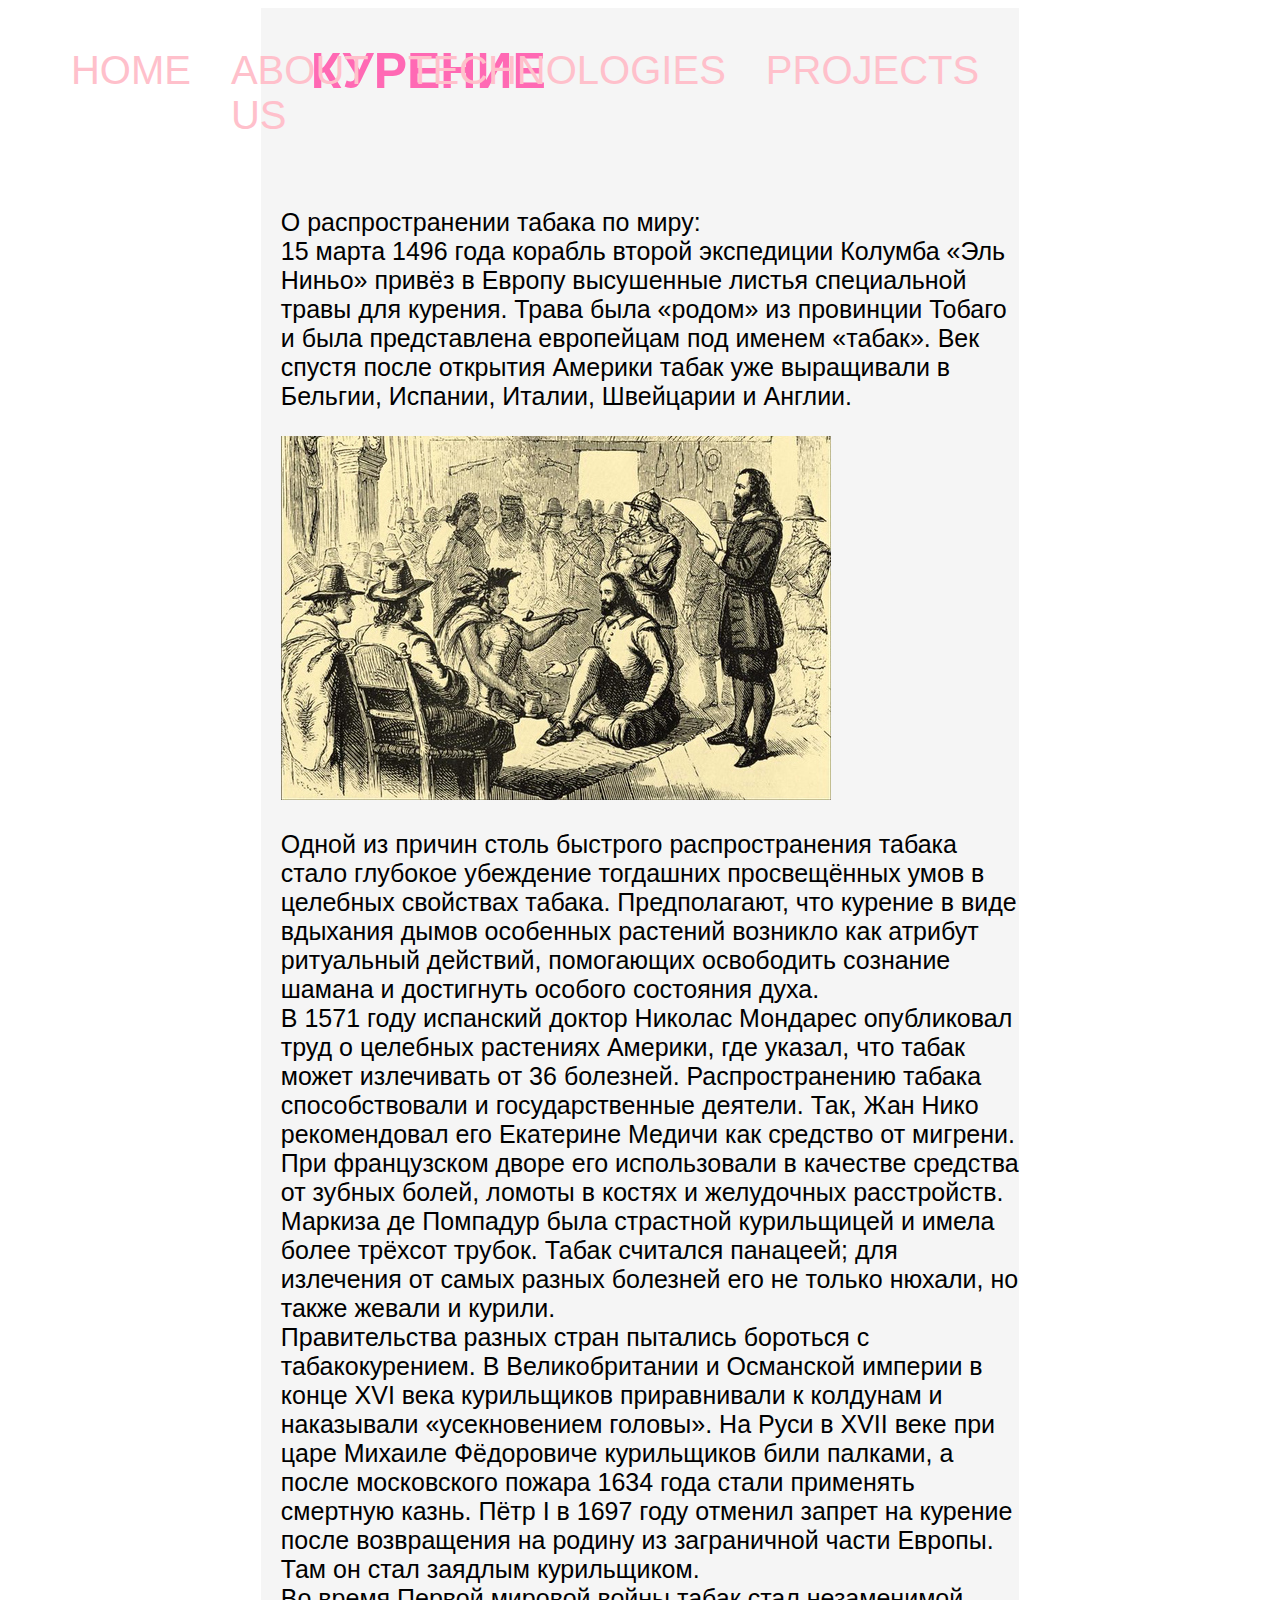
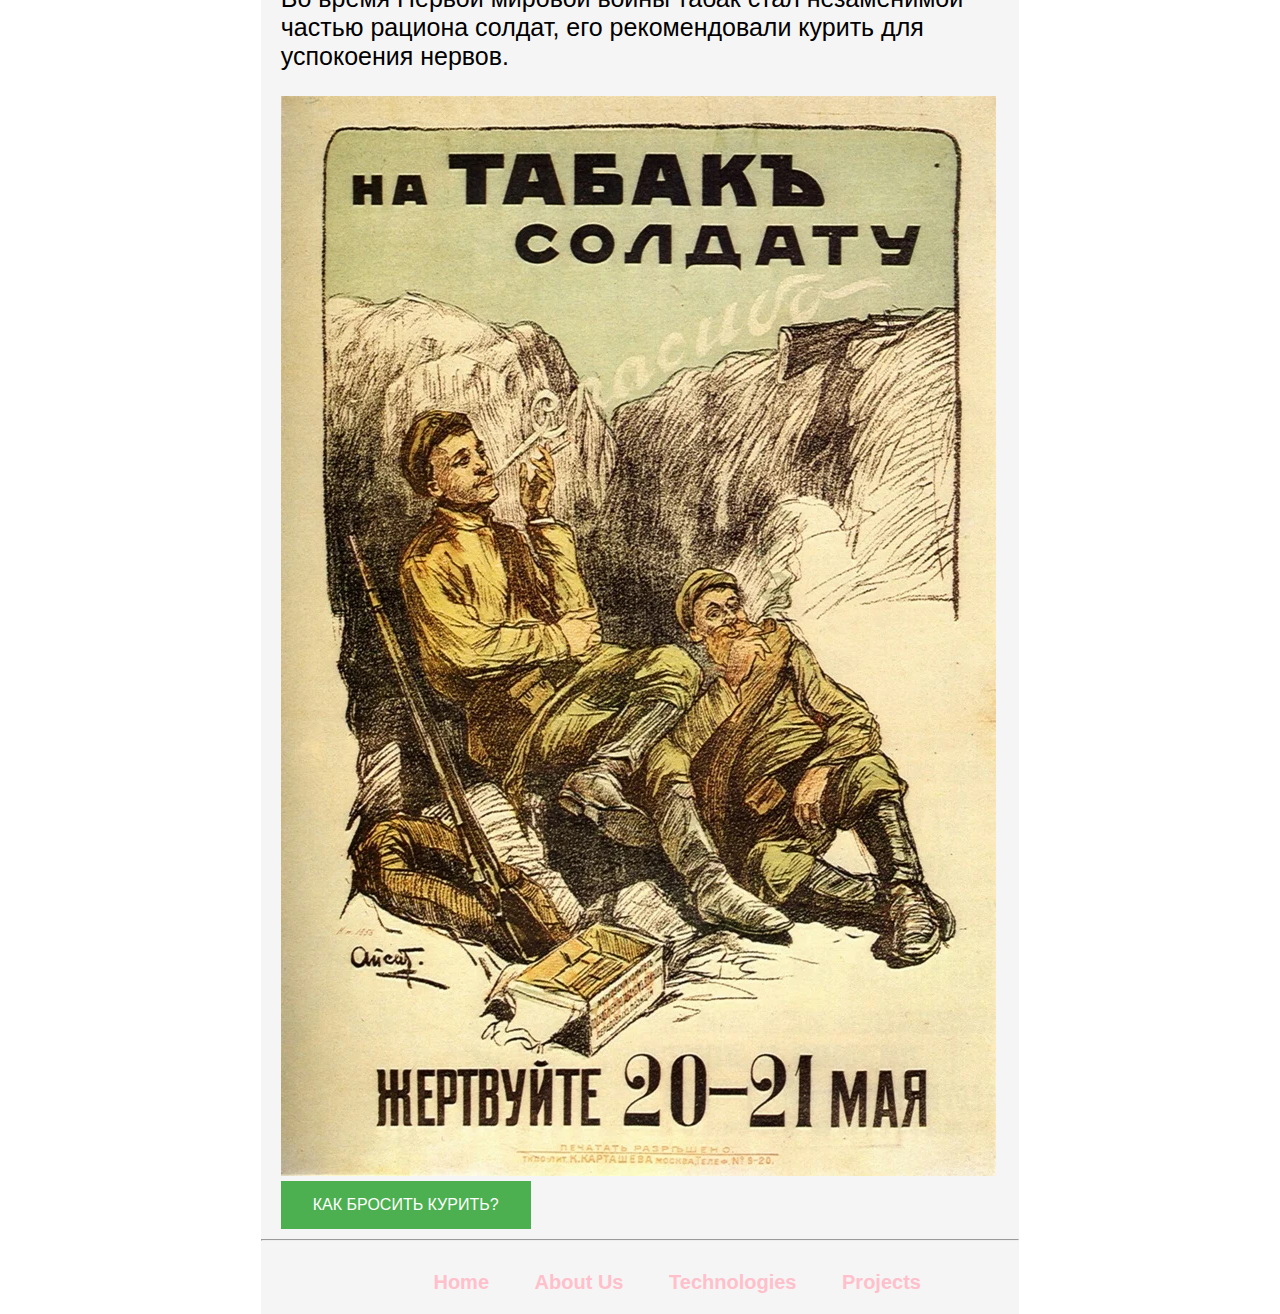
==== about_smoke.html @ 1159212b "Add significant amount of content" ====
<!DOCTYPE html>
<html lang="ru">
<head>
	<meta charset="utf-8">
	<link rel="stylesheet" type="text/css" href="styles/style.css">
	<title>Это сайт.</title>
	<title>Это сайт.</title>
	</head>
<body>
	<div class="line"></div>
	<div class="wrapper">
		<header role="banner">
			<nav role="navigation">
				<h1><a href="index.html" class="amogus">Курение</a></h1>
				<ul class="nav-ul">
					<ol><a href="#">Home</a></ol>
					<ol><a href="#">About Us</a></ol>
					<ol><a href="#">Technologies</a></ol>
					<ol><a href="#">Projects</a></ol>
				</ul>
			</nav>
		</header>
		<main role="main">
			<section class="text" role="section">
				<article>
					<h1></h1>
					<p>
О распространении табака по миру:<br>
15 марта 1496 года корабль второй экспедиции Колумба «Эль Ниньо» привёз в Европу высушенные листья специальной травы для курения. Трава была «родом» из провинции Тобаго и была представлена европейцам под именем «табак». Век спустя после открытия Америки табак уже выращивали в Бельгии, Испании, Италии, Швейцарии и Англии.<br></p>
<img src="images/kolumbsus.jpg"></img><br>
<p>
Одной из причин столь быстрого распространения табака стало глубокое убеждение тогдашних просвещённых умов в целебных свойствах табака. Предполагают, что курение в виде вдыхания дымов особенных растений возникло как атрибут ритуальный действий, помогающих освободить сознание шамана и достигнуть особого состояния духа.<br>
В 1571 году испанский доктор Николас Мондарес опубликовал труд о целебных растениях Америки, где указал, что табак может излечивать от 36 болезней. Распространению табака способствовали и государственные деятели. Так, Жан Нико рекомендовал его Екатерине Медичи как средство от мигрени. При французском дворе его использовали в качестве средства от зубных болей, ломоты в костях и желудочных расстройств. Маркиза де Помпадур была страстной курильщицей и имела более трёхсот трубок. Табак считался панацеей; для излечения от самых разных болезней его не только нюхали, но также жевали и курили.<br>
Правительства разных стран пытались бороться с табакокурением. В Великобритании и Османской империи в конце XVI века курильщиков приравнивали к колдунам и наказывали «усекновением головы». На Руси в XVII веке при царе Михаиле Фёдоровиче курильщиков били палками, а после московского пожара 1634 года стали применять смертную казнь. Пётр I в 1697 году отменил запрет на курение после возвращения на родину из заграничной части Европы. Там он стал заядлым курильщиком.<br>
Во время Первой мировой войны табак стал незаменимой частью рациона солдат, его рекомендовали курить для успокоения нервов.<br></p>
<img src="images/voina.webp"></img><br>
<button onclick="location.href='how.html'" class="button" type="button" role="button" value="что?">Как бросить курить?</button>
				</article>
				<hr/>
			</section>
		</main>
		<footer>
			<nav role="navigation">
				<ul class="	nav-ul">
					<ol><a href="#">Home</a></ol>&nbsp
					<ol><a href="#">About Us</a></ol>&nbsp
					<ol><a href="#">Technologies</a></ol>&nbsp
					<ol><a href="#">Projects</a></ol>&nbsp
				</ul>
			</nav>
		</footer>
	</div>
</body>
</html>
---- styles/style.css ----
@mixin transition($property) {transition: $property .25s;}

html {font: 20px 'Open Sans Condensed', 'Roboto Condensed', Verdana, sans-serif;}
h1 {font-size: 2.25em;}
h2 {font-size: 2em;}
h3 {font-size: 1.75em;}
h4 {font-size: 1.5em;}
p {font-size: 1.25em;}
		
.wrapper {
	margin: auto;
	width: 60%;
}
header,
nav,
section,
footer {
	background: whitesmoke;
	float: left;
	width: 100%;
}
h1 {
	text-align: center;
}
a {
	text-decoration: none;
	transition: color .25s;
}
.button {
	background-color: #4CAF50;
	border: none;
	color: white;
	padding: 15px 32px;
	text-align: center;
	text-decoration: none;
	display: inline-block;
	font-size: 16px;
	text-transform: uppercase;
	transition-duration: 0.2s;
}

.redbutton {
	background-color: red;
}
.bluebutton {
	background-color: blue;
}
.yellowbutton {
	background-color: orange;
}

.button:hover {
	background-color: green;
	color: white;
}
.redbutton:hover {
	background-color: darkred;
}
.bluebutton:hover {
	background-color: darkblue;
}
.yellowbutton:hover {
	background-color: red;
}

.link {
	font-weight: bold;
	color: red;
}

nav h1 {
	float: left;
	font-size: 2.5em;
	text-transform: uppercase;
	margin-left: 1em;
}

.nav-ul {
	display: flex;
}

.header {
	text-align: center;
	font-size: 30px;
}

a:link {
	color: pink;
}
a:visited {
	color: pink;
}
a:hover {
	color: red;
}

.amogus:link {
	color:  hotpink;
}
.amogus:visited {
	color:  hotpink;
}

footer {
	text-align: center;
	background: whitesmoke;
}
header .nav-ul {
	justify-content: right;
	text-transform: uppercase;
	font-size:  2em;
	margin-right: 1em;
}
footer .nav-ul {
	justify-content: center;
	font-size:  1em;
}
footer a {
	font-weight: bold;
}
section h1 {
	margin-left: 1rem;
}
article {
	margin-left: 1rem;
}
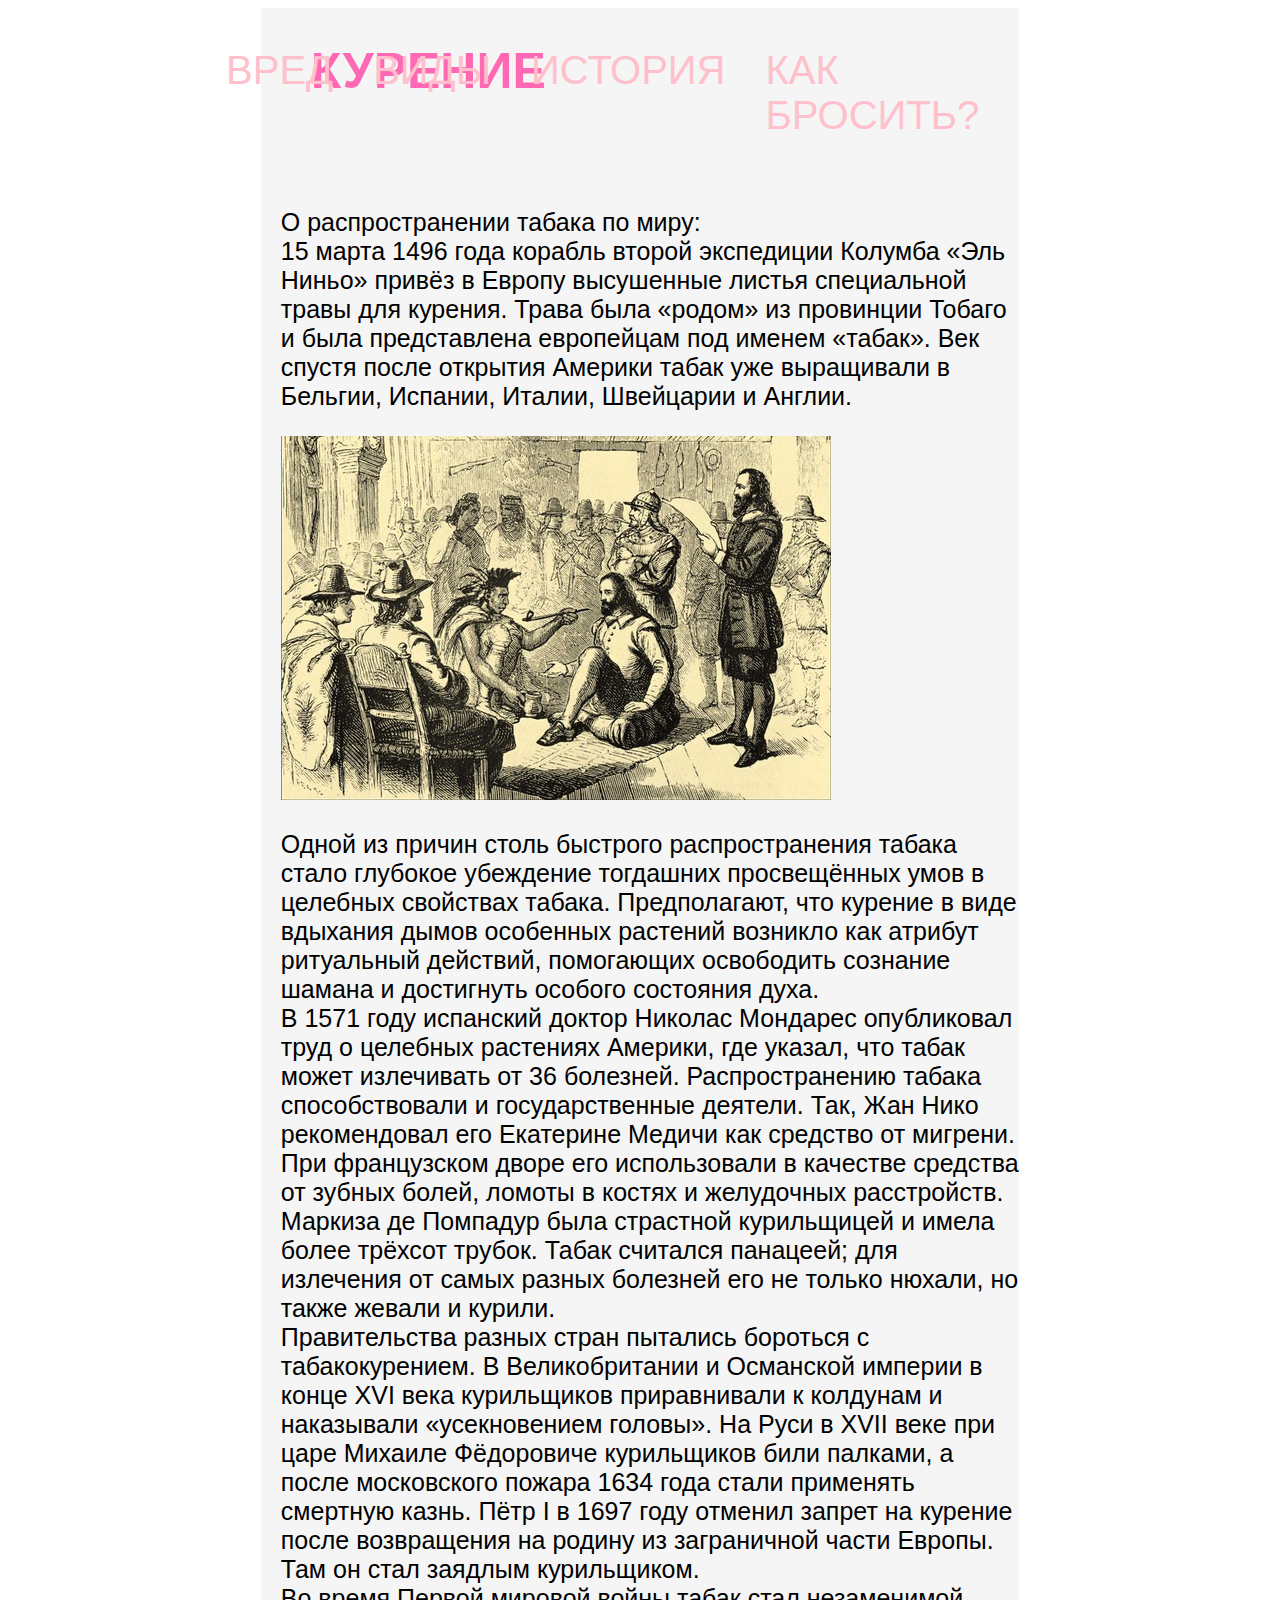
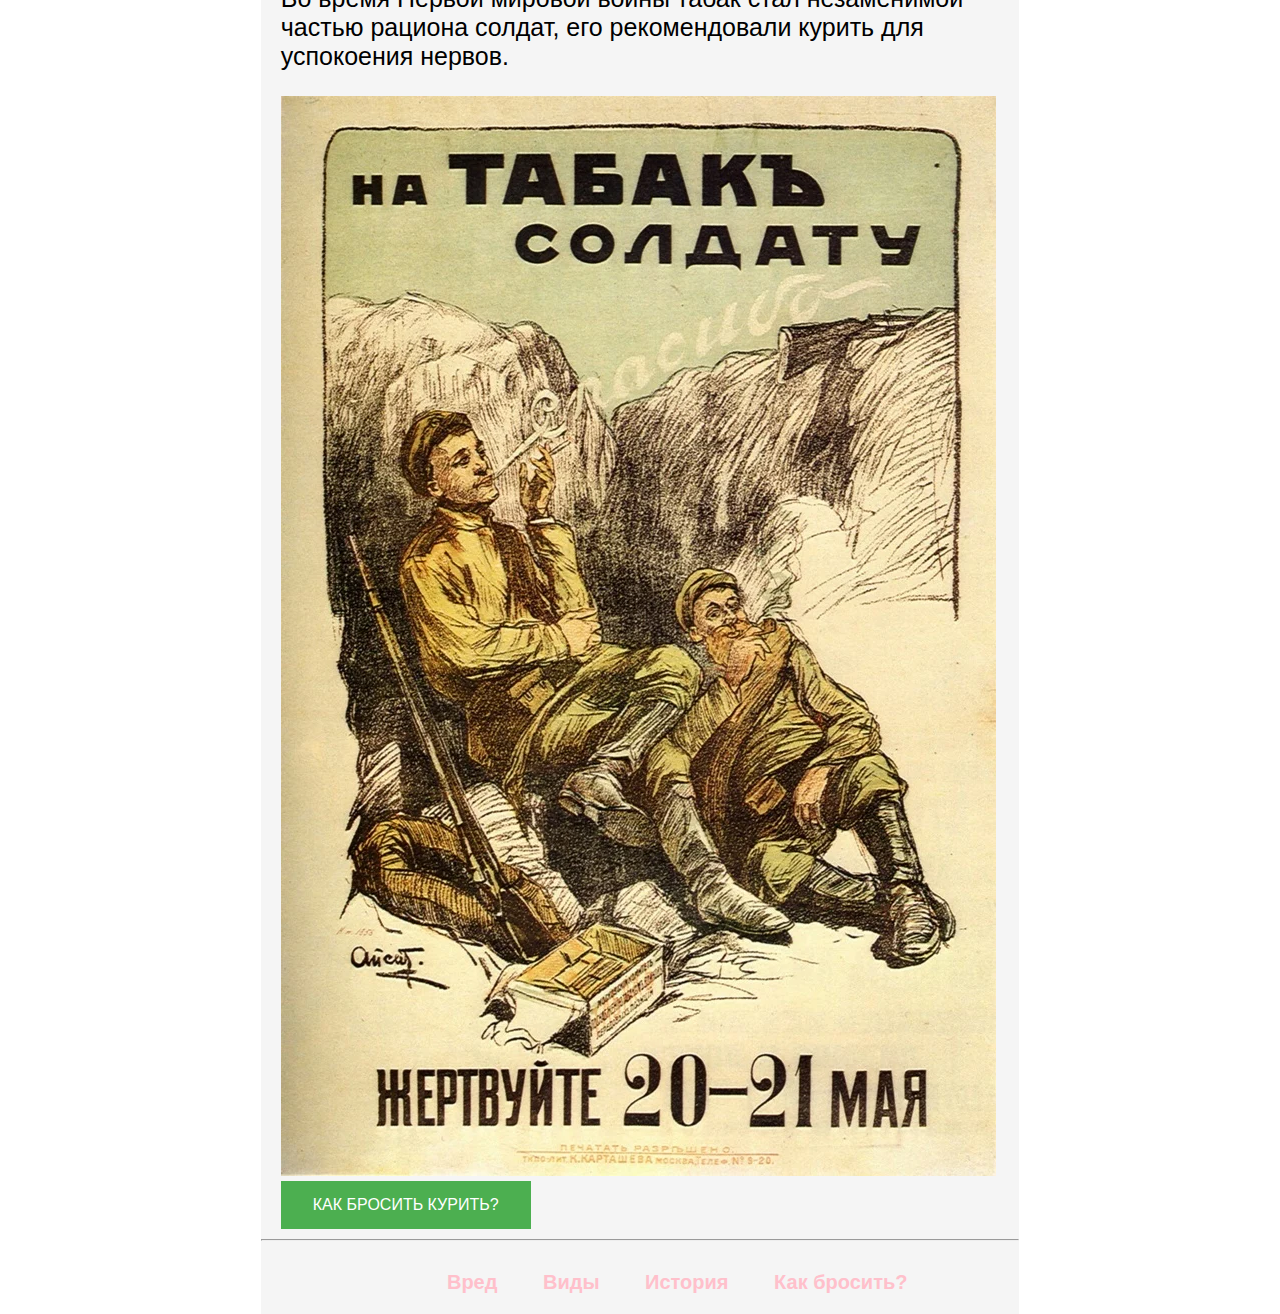
==== commit 20870d7d: "go!" ====
--- a/about_smoke.html
+++ b/about_smoke.html
@@ -13,10 +13,10 @@
 			<nav role="navigation">
 				<h1><a href="index.html" class="amogus">Курение</a></h1>
 				<ul class="nav-ul">
-					<ol><a href="#">Home</a></ol>
-					<ol><a href="#">About Us</a></ol>
-					<ol><a href="#">Technologies</a></ol>
-					<ol><a href="#">Projects</a></ol>
+					<ol><a href="index.html">Вред</a></ol>
+					<ol><a href="types.html">Виды</a></ol>
+					<ol><a href="about_smoke.html">История</a></ol>
+					<ol><a href="#">Как бросить?</a></ol>
 				</ul>
 			</nav>
 		</header>
@@ -42,10 +42,10 @@
 		<footer>
 			<nav role="navigation">
 				<ul class="	nav-ul">
-					<ol><a href="#">Home</a></ol>&nbsp
-					<ol><a href="#">About Us</a></ol>&nbsp
-					<ol><a href="#">Technologies</a></ol>&nbsp
-					<ol><a href="#">Projects</a></ol>&nbsp
+					<ol><a href="index.html">Вред</a></ol>&nbsp
+					<ol><a href="types.html">Виды</a></ol>&nbsp
+					<ol><a href="about_smoke.html">История</a></ol>&nbsp
+					<ol><a href="how.html">Как бросить?</a></ol>&nbsp
 				</ul>
 			</nav>
 		</footer>
--- a/styles/style.css
+++ b/styles/style.css
@@ -10,6 +10,12 @@
 .wrapper {
 	margin: auto;
 	width: 60%;
+}	
+.bw {
+	margin: auto;
+	width: 100%;
+	justify-content: center;
+	display: flex;
 }
 header,
 nav,
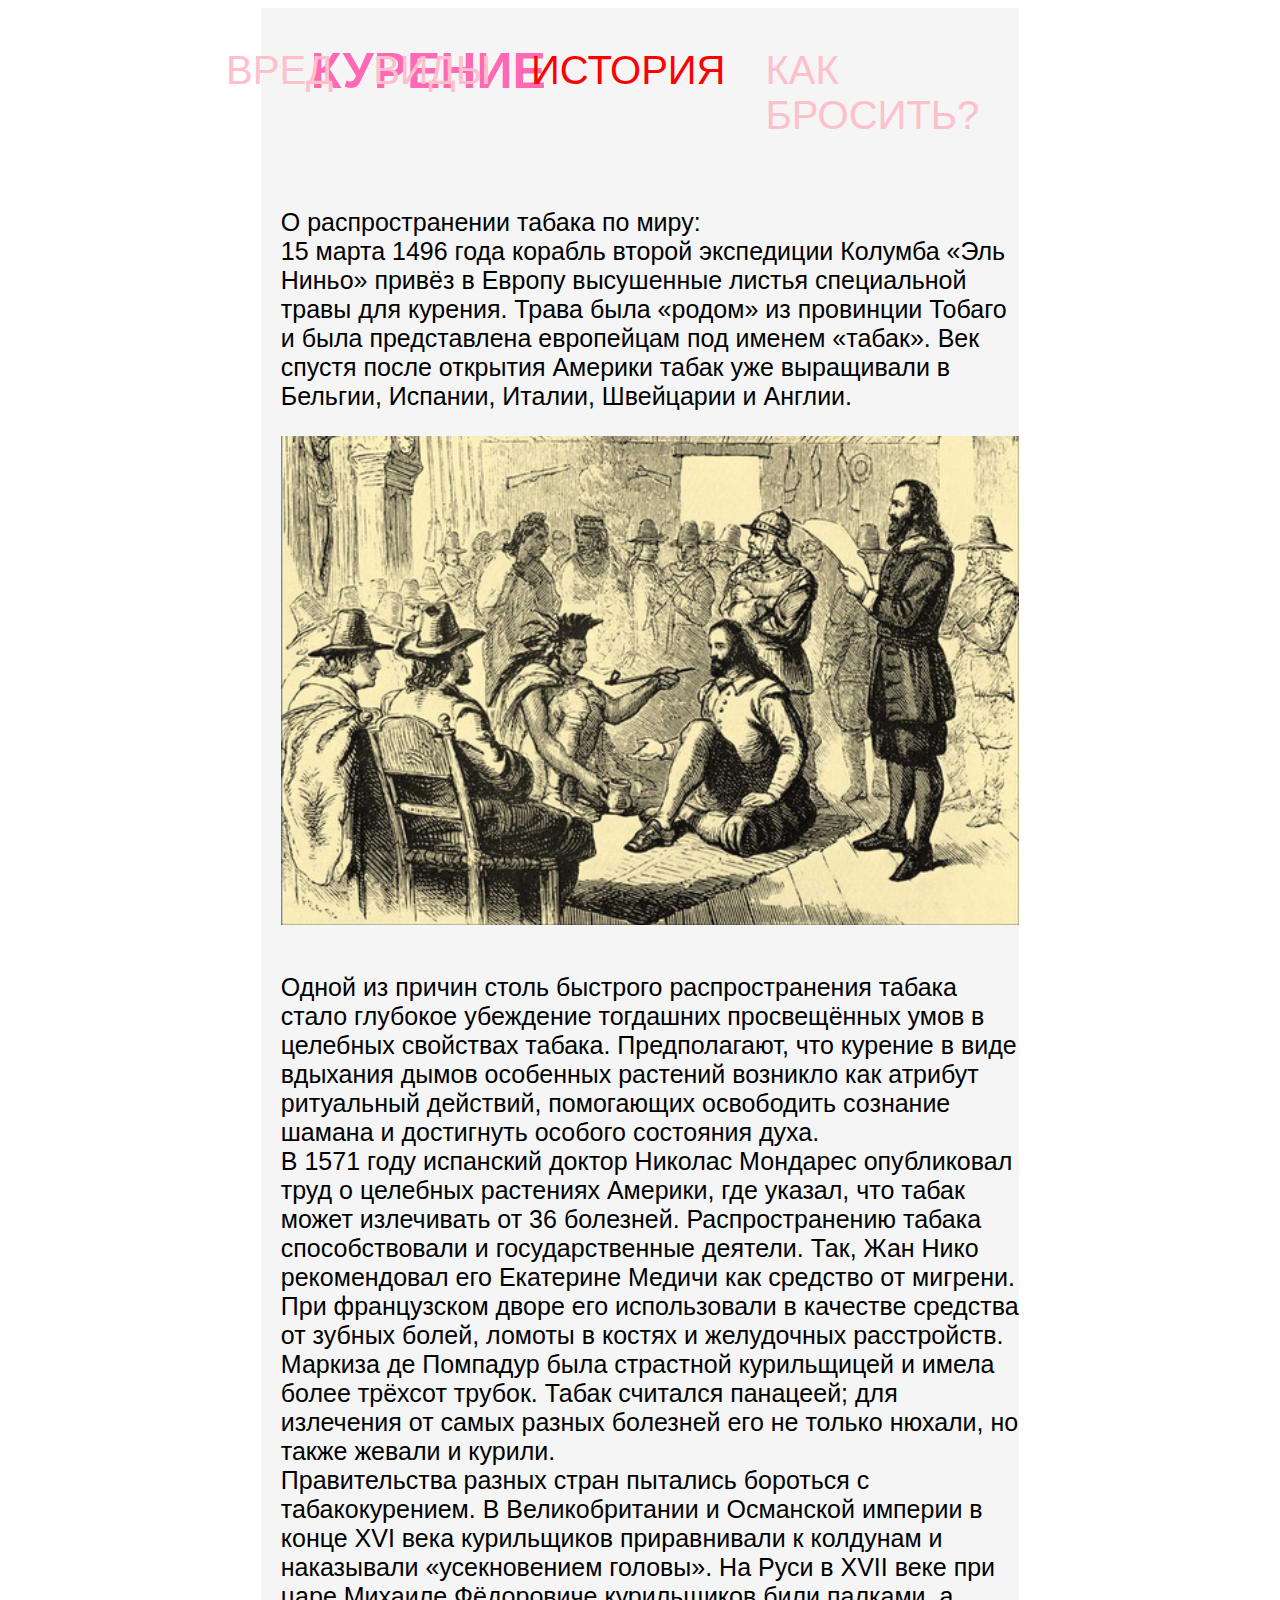
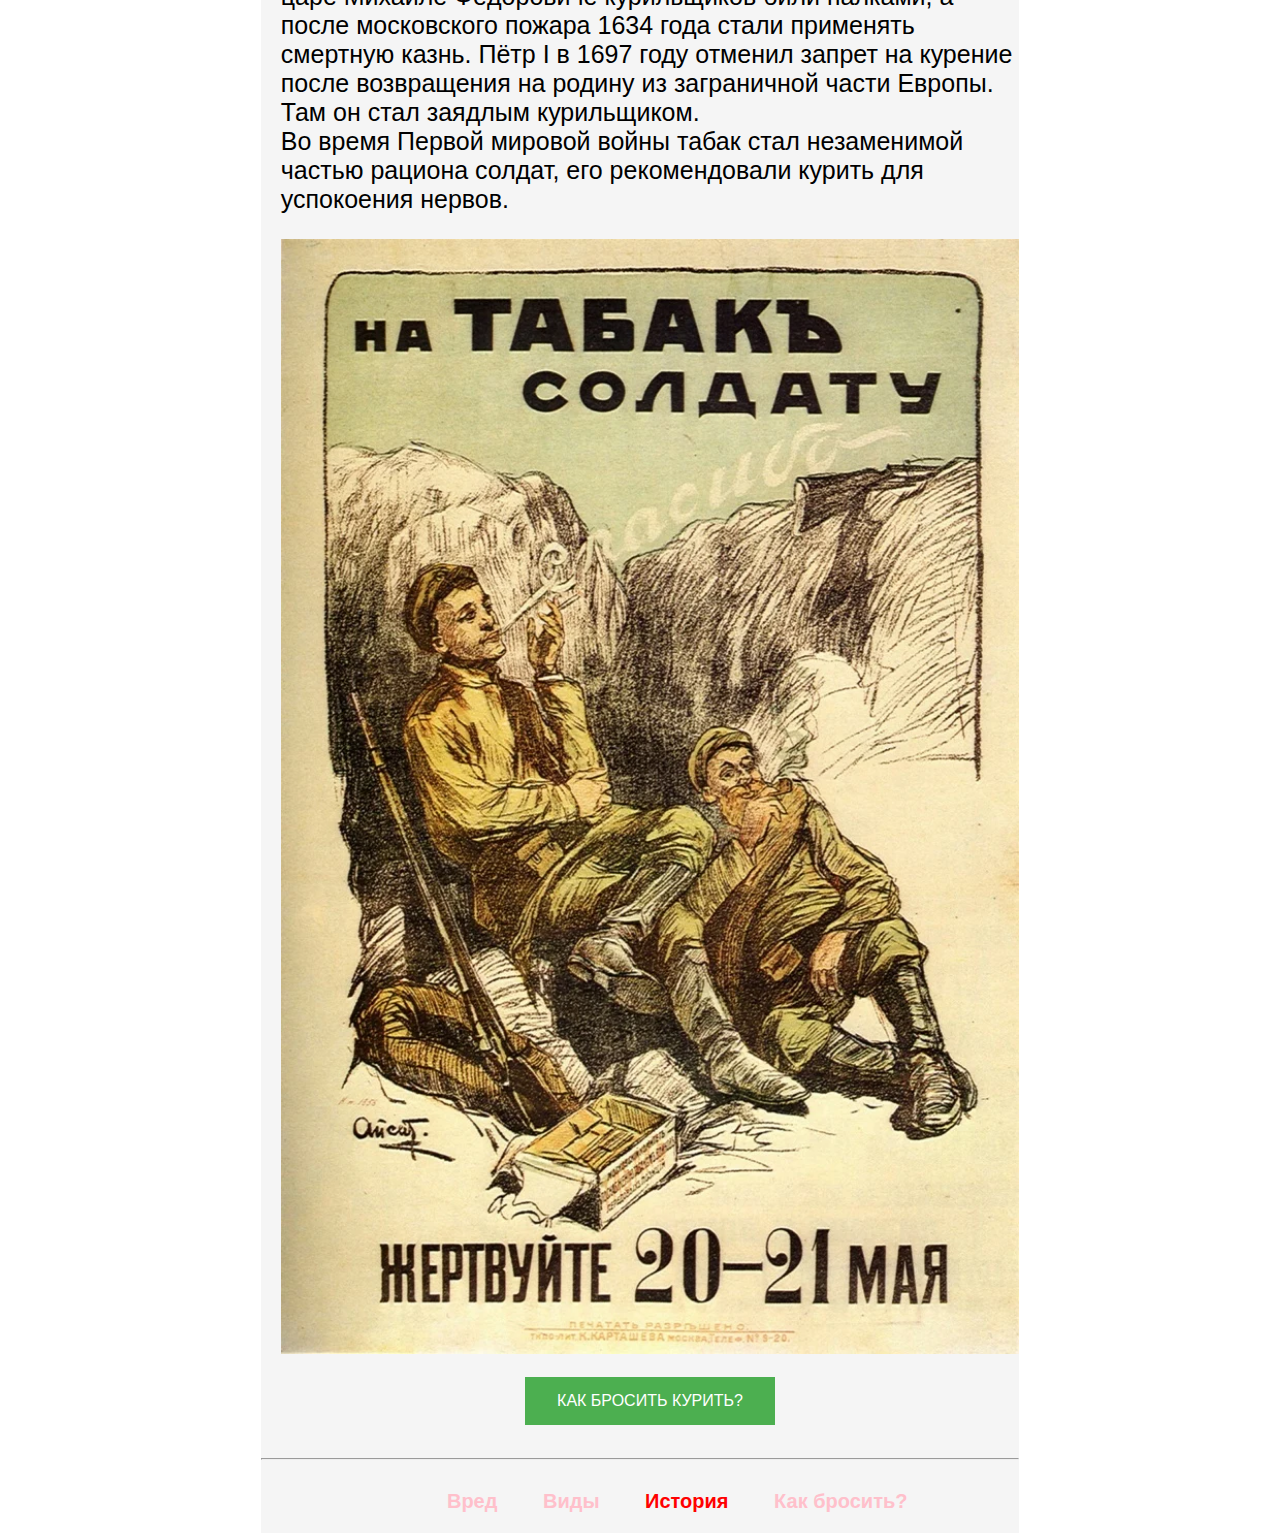
==== commit 4ba0dae1: "go!" ====
--- a/about_smoke.html
+++ b/about_smoke.html
@@ -3,8 +3,7 @@
 <head>
 	<meta charset="utf-8">
 	<link rel="stylesheet" type="text/css" href="styles/style.css">
-	<title>Это сайт.</title>
-	<title>Это сайт.</title>
+	<title>Вред курения</title>
 	</head>
 <body>
 	<div class="line"></div>
@@ -13,10 +12,10 @@
 			<nav role="navigation">
 				<h1><a href="index.html" class="amogus">Курение</a></h1>
 				<ul class="nav-ul">
-					<ol><a href="index.html">Вред</a></ol>
+					<ol><a href="how.html">Вред</a></ol>
 					<ol><a href="types.html">Виды</a></ol>
-					<ol><a href="about_smoke.html">История</a></ol>
-					<ol><a href="#">Как бросить?</a></ol>
+					<ol><a class="active" href="about_smoke.html">История</a></ol>
+					<ol><a href="but_how.html">Как бросить?</a></ol>
 				</ul>
 			</nav>
 		</header>
@@ -27,14 +26,18 @@
 					<p>
 О распространении табака по миру:<br>
 15 марта 1496 года корабль второй экспедиции Колумба «Эль Ниньо» привёз в Европу высушенные листья специальной травы для курения. Трава была «родом» из провинции Тобаго и была представлена европейцам под именем «табак». Век спустя после открытия Америки табак уже выращивали в Бельгии, Испании, Италии, Швейцарии и Англии.<br></p>
+<div class=bw>
 <img src="images/kolumbsus.jpg"></img><br>
+</div><br>
 <p>
 Одной из причин столь быстрого распространения табака стало глубокое убеждение тогдашних просвещённых умов в целебных свойствах табака. Предполагают, что курение в виде вдыхания дымов особенных растений возникло как атрибут ритуальный действий, помогающих освободить сознание шамана и достигнуть особого состояния духа.<br>
 В 1571 году испанский доктор Николас Мондарес опубликовал труд о целебных растениях Америки, где указал, что табак может излечивать от 36 болезней. Распространению табака способствовали и государственные деятели. Так, Жан Нико рекомендовал его Екатерине Медичи как средство от мигрени. При французском дворе его использовали в качестве средства от зубных болей, ломоты в костях и желудочных расстройств. Маркиза де Помпадур была страстной курильщицей и имела более трёхсот трубок. Табак считался панацеей; для излечения от самых разных болезней его не только нюхали, но также жевали и курили.<br>
 Правительства разных стран пытались бороться с табакокурением. В Великобритании и Османской империи в конце XVI века курильщиков приравнивали к колдунам и наказывали «усекновением головы». На Руси в XVII веке при царе Михаиле Фёдоровиче курильщиков били палками, а после московского пожара 1634 года стали применять смертную казнь. Пётр I в 1697 году отменил запрет на курение после возвращения на родину из заграничной части Европы. Там он стал заядлым курильщиком.<br>
 Во время Первой мировой войны табак стал незаменимой частью рациона солдат, его рекомендовали курить для успокоения нервов.<br></p>
-<img src="images/voina.webp"></img><br>
+<div class=bw><img src="images/voina.webp"></img></div><br>
+<div class=bw>
 <button onclick="location.href='how.html'" class="button" type="button" role="button" value="что?">Как бросить курить?</button>
+</div><br>
 				</article>
 				<hr/>
 			</section>
@@ -42,10 +45,10 @@
 		<footer>
 			<nav role="navigation">
 				<ul class="	nav-ul">
-					<ol><a href="index.html">Вред</a></ol>&nbsp
+					<ol><a href="how.html">Вред</a></ol>&nbsp
 					<ol><a href="types.html">Виды</a></ol>&nbsp
-					<ol><a href="about_smoke.html">История</a></ol>&nbsp
-					<ol><a href="how.html">Как бросить?</a></ol>&nbsp
+					<ol><a class="active" href="about_smoke.html">История</a></ol>&nbsp
+					<ol><a href="but_how.html">Как бросить?</a></ol>&nbsp
 				</ul>
 			</nav>
 		</footer>
--- a/styles/style.css
+++ b/styles/style.css
@@ -32,6 +32,10 @@
 	text-decoration: none;
 	transition: color .25s;
 }
+img {
+	width: 800px;
+}
+
 .button {
 	background-color: #4CAF50;
 	border: none;
@@ -100,6 +104,13 @@
 	color: red;
 }
 
+.active:link {
+	color: red;
+}
+.active:visited {
+	color: red;
+}
+
 .amogus:link {
 	color:  hotpink;
 }
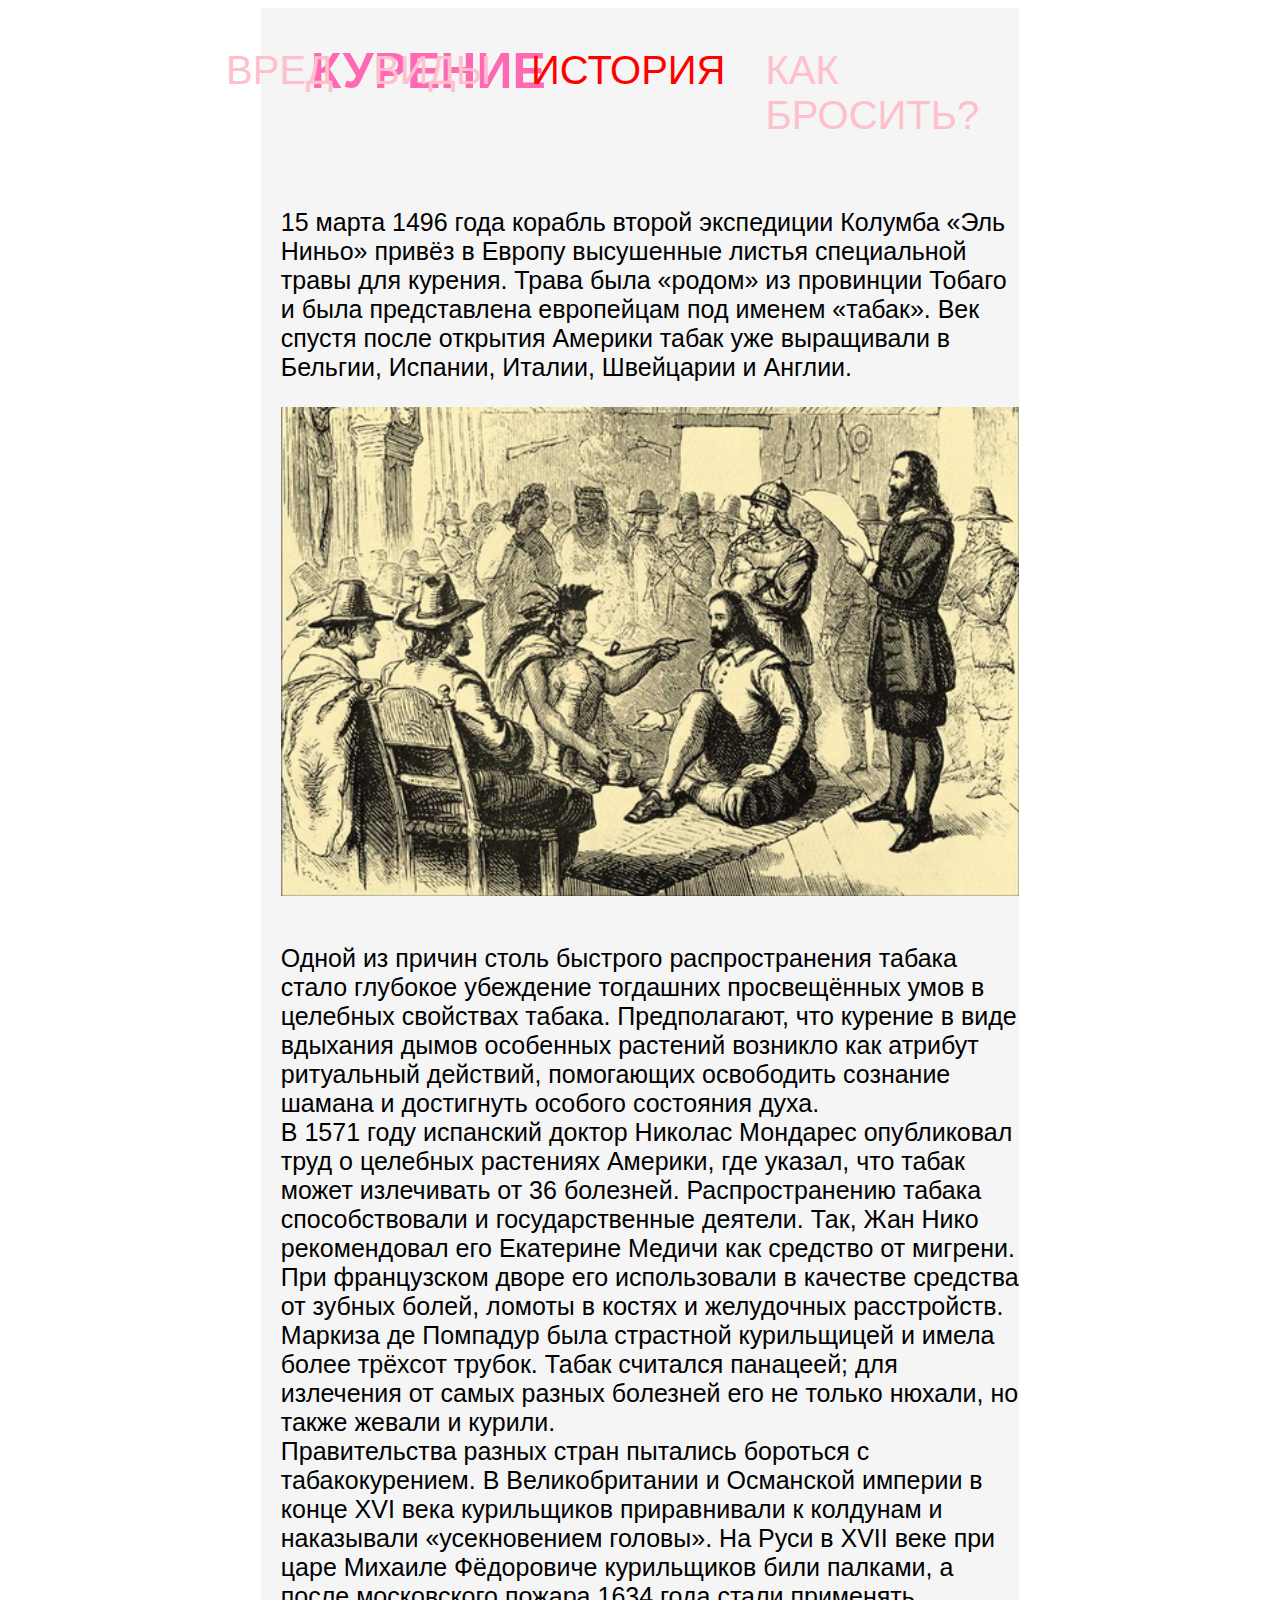
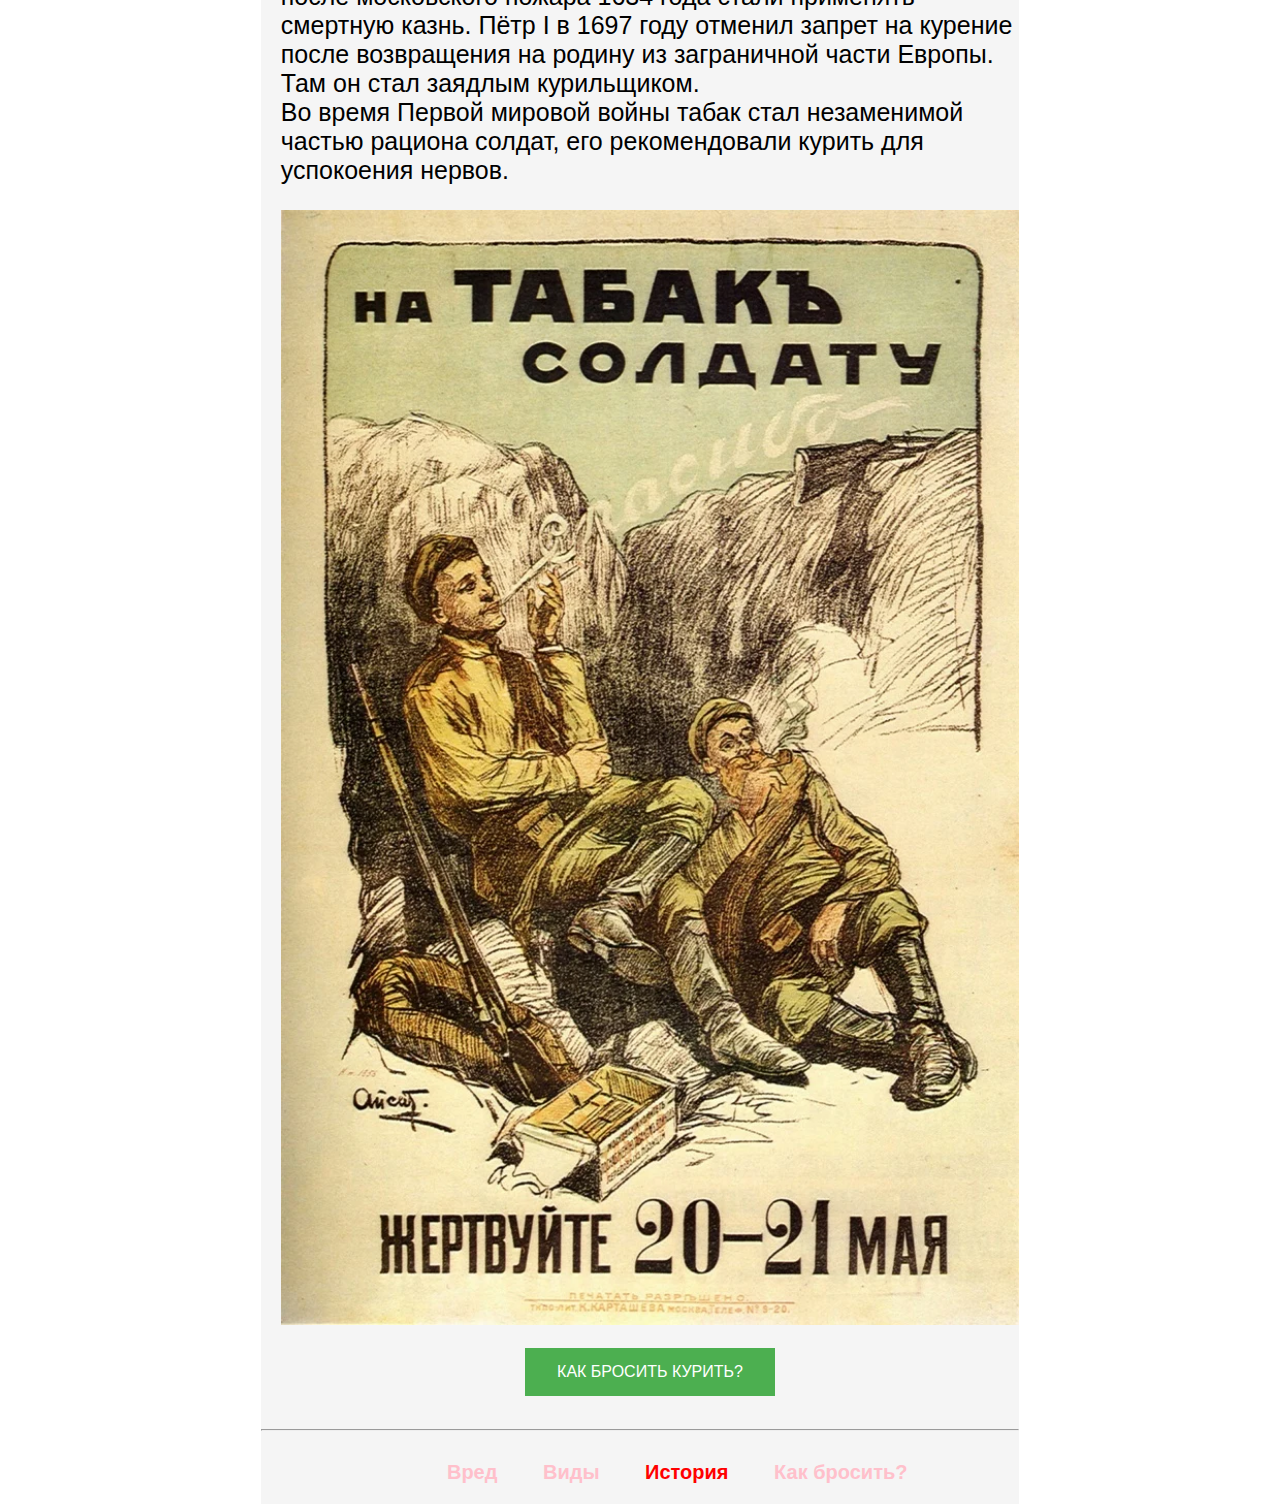
==== commit 9998c13b: "fix" ====
--- a/about_smoke.html
+++ b/about_smoke.html
@@ -24,7 +24,6 @@
 				<article>
 					<h1></h1>
 					<p>
-О распространении табака по миру:<br>
 15 марта 1496 года корабль второй экспедиции Колумба «Эль Ниньо» привёз в Европу высушенные листья специальной травы для курения. Трава была «родом» из провинции Тобаго и была представлена европейцам под именем «табак». Век спустя после открытия Америки табак уже выращивали в Бельгии, Испании, Италии, Швейцарии и Англии.<br></p>
 <div class=bw>
 <img src="images/kolumbsus.jpg"></img><br>
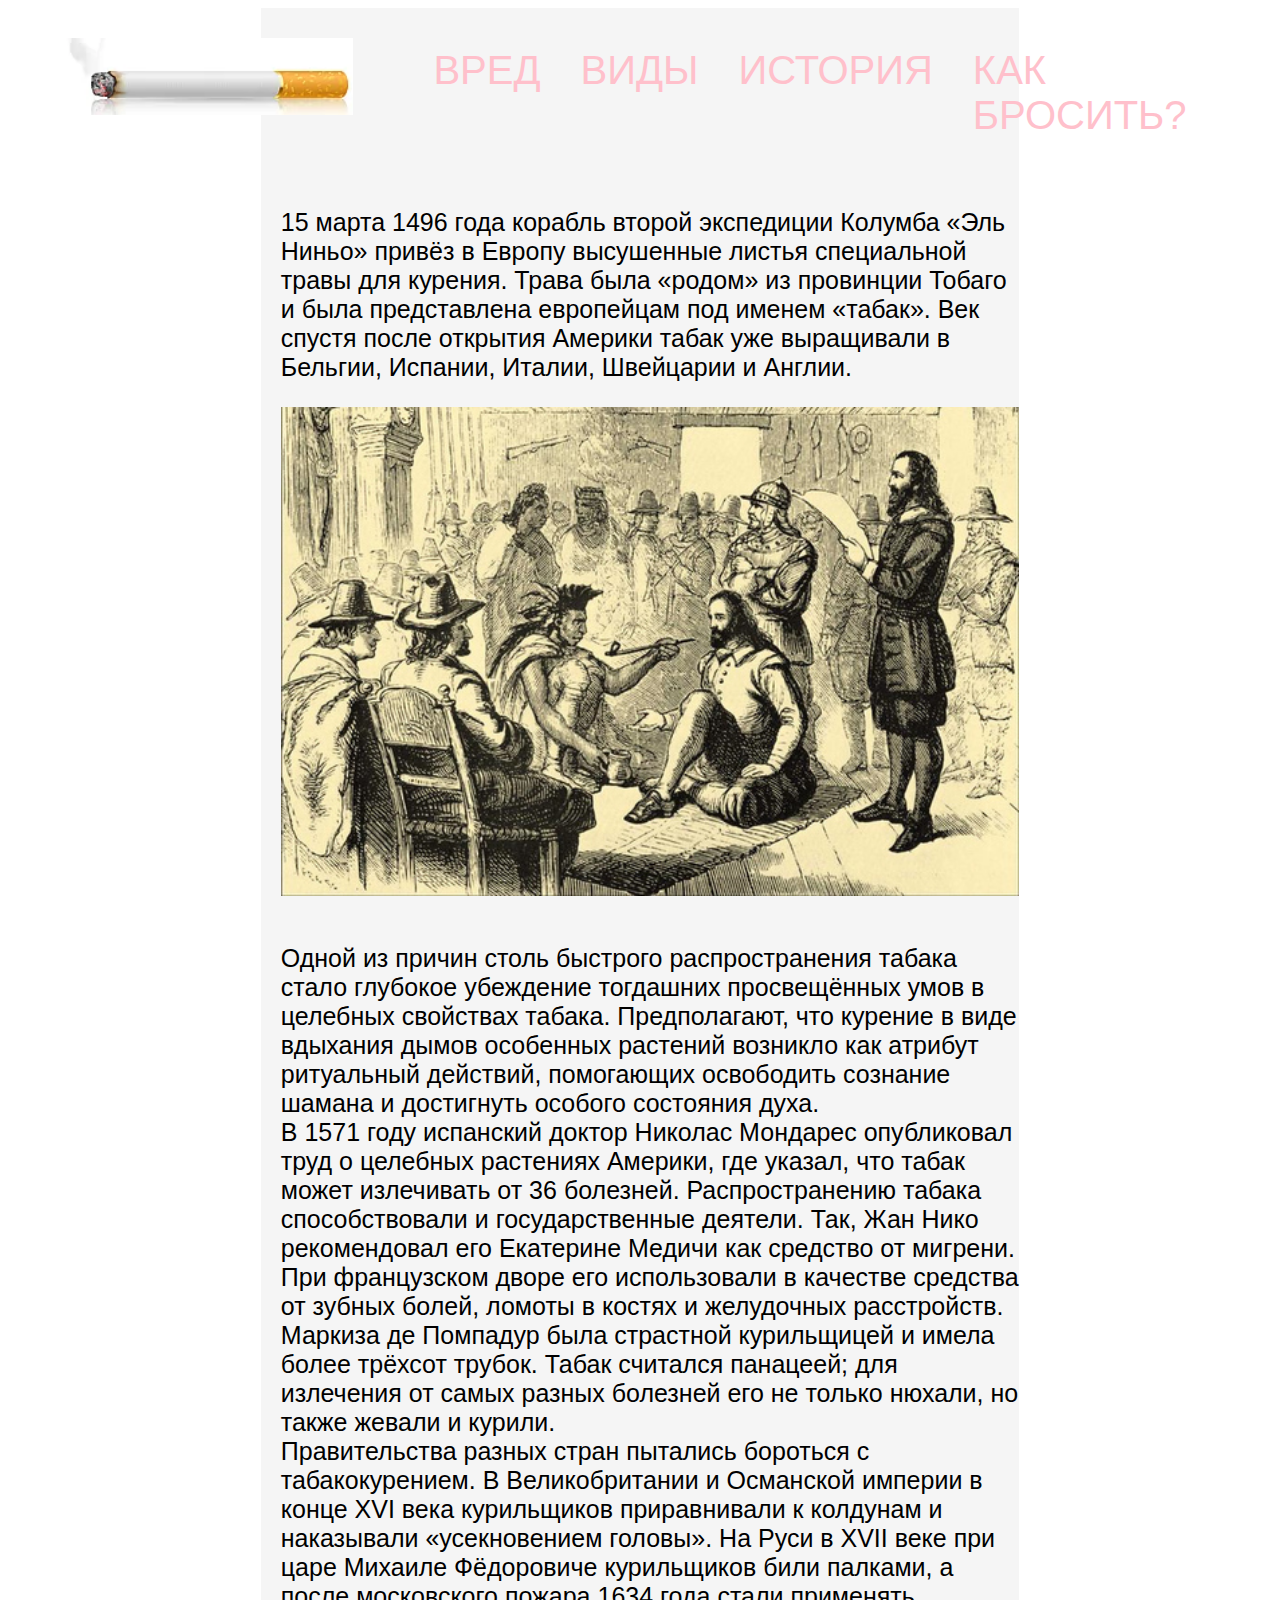
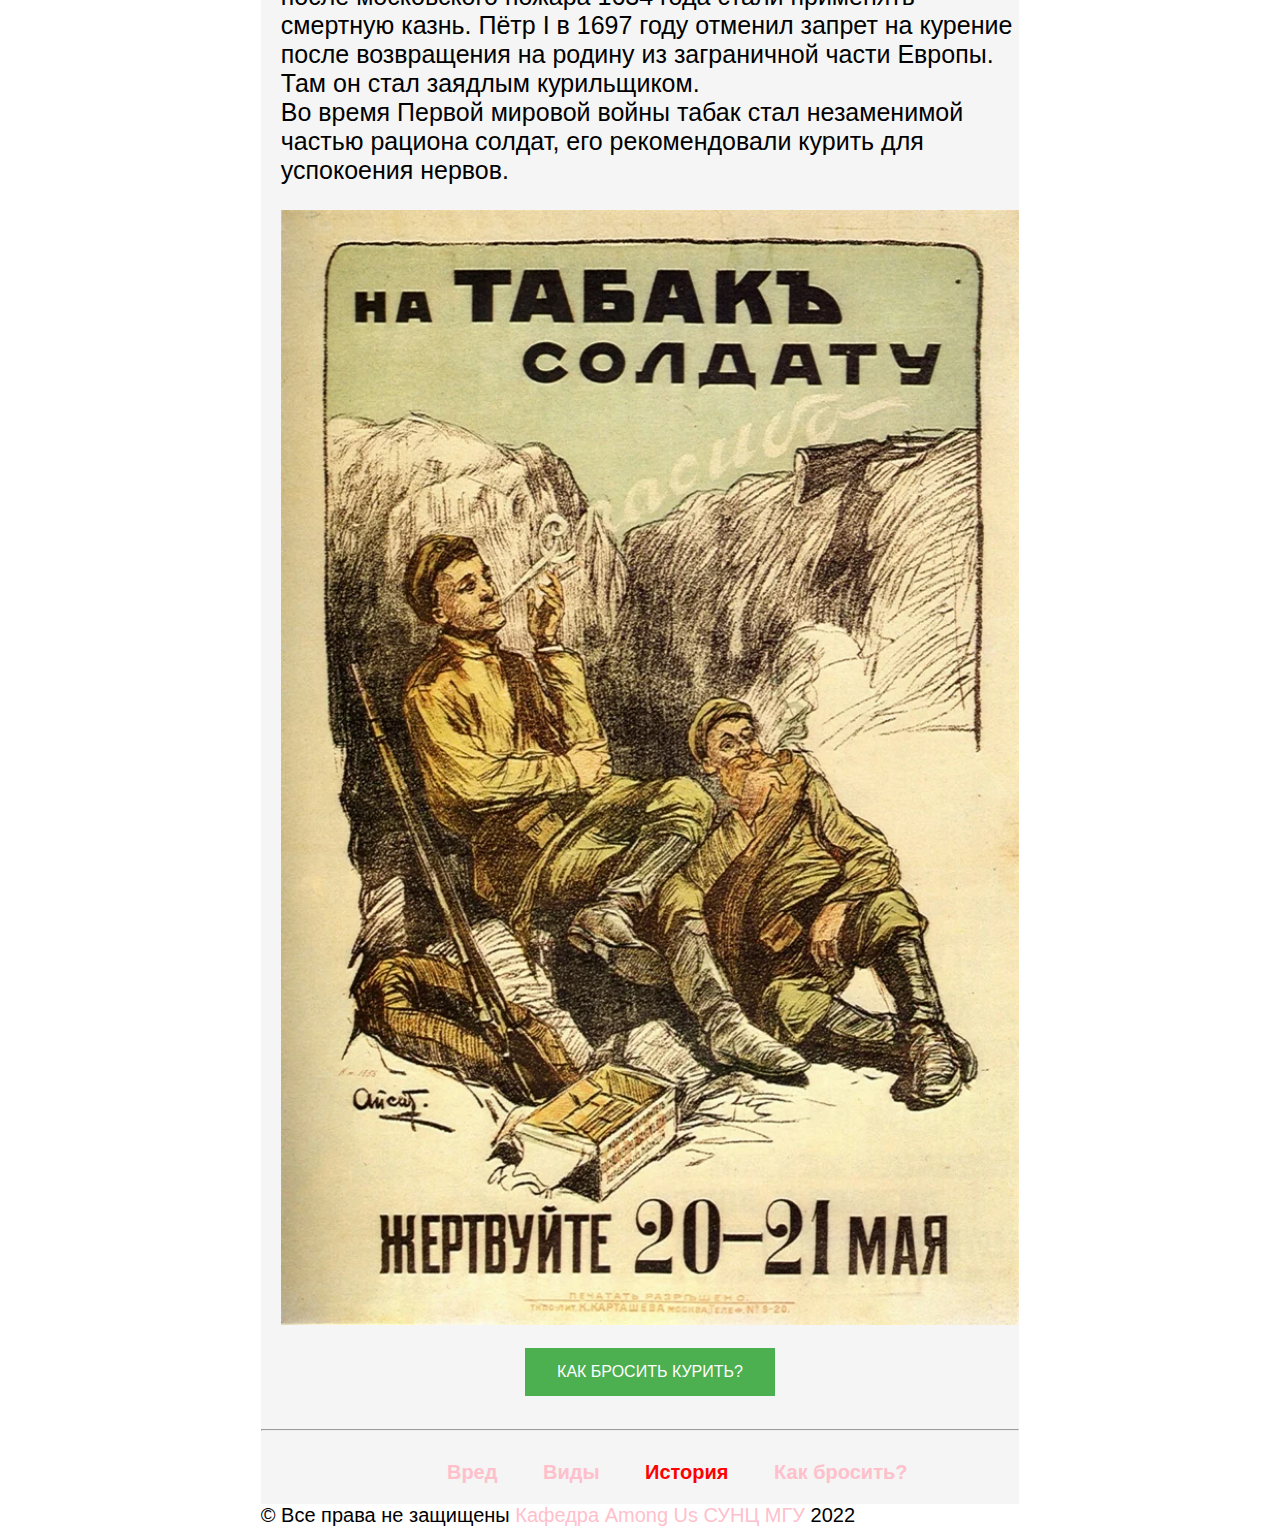
==== commit bd97a0c3: "Final fix" ====
--- a/about_smoke.html
+++ b/about_smoke.html
@@ -10,13 +10,15 @@
 	<div class="wrapper">
 		<header role="banner">
 			<nav role="navigation">
-				<h1><a href="index.html" class="amogus">Курение</a></h1>
-				<ul class="nav-ul">
-					<ol><a href="how.html">Вред</a></ol>
-					<ol><a href="types.html">Виды</a></ol>
-					<ol><a class="active" href="about_smoke.html">История</a></ol>
-					<ol><a href="but_how.html">Как бросить?</a></ol>
-				</ul>
+				<div class="bw">
+					<a href="index.html"><img class="logo" src="images/logo.png"></img></a>
+					<ul class="nav-ul">
+						<ol><a href="how.html">Вред</a></ol>
+						<ol><a href="types.html">Виды</a></ol>
+						<ol><a href="about_smoke.html">История</a></ol>
+						<ol><a href="but_how.html">Как бросить?</a></ol>
+					</ul>
+				</div>
 			</nav>
 		</header>
 		<main role="main">
@@ -51,6 +53,7 @@
 				</ul>
 			</nav>
 		</footer>
+	<div class="container"><span class="sub">© Все права не защищены <a href="https://www.innersloth.com/games/among-us/">Кафедра Among Us СУНЦ МГУ</a> 2022</span></div>
 	</div>
 </body>
 </html>
--- a/styles/style.css
+++ b/styles/style.css
@@ -141,3 +141,17 @@
 article {
 	margin-left: 1rem;
 }
+
+nav a {
+	float: left;
+}
+
+nav a img {
+	margin-top: 30px;
+}
+
+
+.logo {
+	width: 300px;
+	display: block;
+}